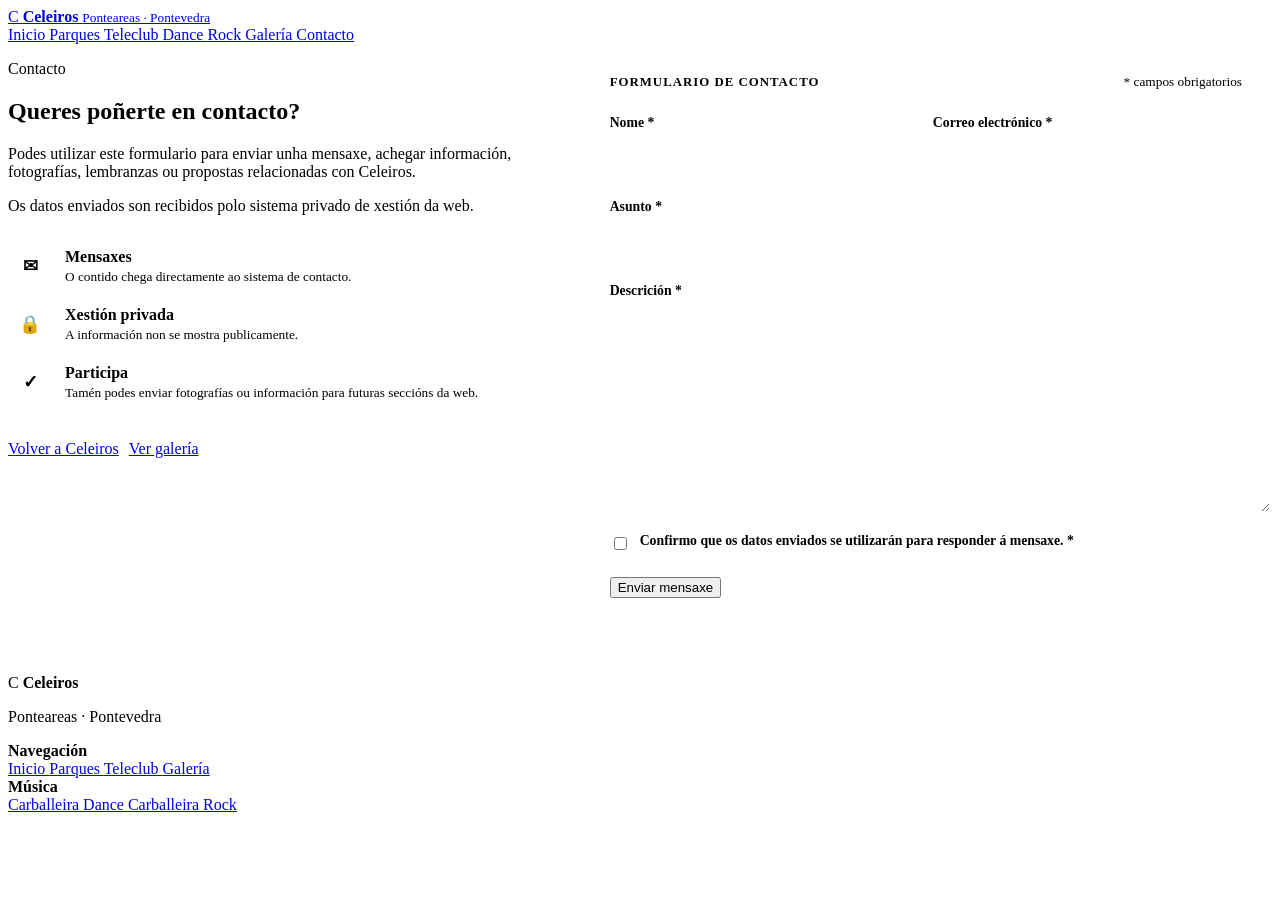
==== contacto.html @ 6e8b2c8a "Add files via upload" ====
<!doctype html>
<html lang="gl">

<head>
  <meta charset="utf-8">
  <meta name="viewport" content="width=device-width, initial-scale=1">

  <meta
    name="description"
    content="Contacto de Celeiros. Envía una mensaxe, información, fotografías, recuerdos ou propostas."
  >

  <title>Contacto · Celeiros</title>


  <!-- =========================================================
       CSS BASE
       ========================================================= -->

  <link rel="stylesheet" href="css/base.css">


  <!-- =========================================================
       CSS PERSONALIZADO
       =========================================================

       Cambia este archivo por la variante que estés utilizando:

       css/estilo-natural.css
       css/estilo-editorial.css
       css/estilo-institucional.css

       El HTML no depende de una de ellas concretamente.
       ========================================================= -->

  <link rel="stylesheet" href="css/estilo-natural.css">


  <!-- =========================================================
       PEQUEÑOS AJUSTES EXCLUSIVOS DE ESTA PÁGINA
       =========================================================

       No definen el diseño general.
       Solo completan elementos que necesita el formulario.
       ========================================================= -->

  <style>

    .contact-page {
      min-height: 70vh;
    }

    .contact-layout {
      display: grid;
      grid-template-columns: minmax(0, .85fr) minmax(0, 1.15fr);
      gap: 60px;
      align-items: start;
    }

    .contact-intro {
      max-width: 650px;
    }

    .contact-intro p {
      color: var(--muted);
    }

    .contact-info {
      display: grid;
      gap: 14px;
      margin-top: 30px;
    }

    .contact-info-item {
      display: grid;
      grid-template-columns: auto 1fr;
      gap: 13px;
      align-items: center;
    }

    .contact-info-icon {
      width: 44px;
      height: 44px;

      display: grid;
      place-items: center;

      border-radius: 12px;

      background: var(--soft);
      color: var(--accent);

      font-weight: 900;
      font-size: 1.1rem;
    }

    .contact-info-item strong,
    .contact-info-item small {
      display: block;
    }

    .contact-info-item small {
      color: var(--muted);
      margin-top: 3px;
    }


    /* =====================================================
       FORMULARIO
       ===================================================== */

    .contact-form {
      padding: 30px;

      border: 1px solid var(--line);
      border-radius: 22px;

      background: var(--surface);

      box-shadow: var(--shadow);
    }

    .contact-form-header {
      display: flex;
      justify-content: space-between;
      align-items: baseline;

      gap: 20px;

      margin-bottom: 25px;
    }

    .contact-form-header strong {
      font-size: .8rem;
      letter-spacing: .08em;
    }

    .contact-form-header small {
      color: var(--muted);
    }

    .form-grid {
      display: grid;
      grid-template-columns: 1fr 1fr;
      gap: 14px;
    }

    .contact-form label {
      display: block;
      margin-bottom: 17px;
    }

    .contact-form label > span {
      display: block;
      margin-bottom: 7px;

      font-size: .86rem;
      font-weight: 850;
    }

    .contact-form input[type="text"],
    .contact-form input[type="email"],
    .contact-form textarea {
      width: 100%;

      padding: 13px 14px;

      border: 1px solid var(--line);
      border-radius: 11px;

      background: var(--bg);
      color: var(--text);

      font: inherit;

      outline: none;
    }

    .contact-form textarea {
      min-height: 180px;
      resize: vertical;
    }

    .contact-form input:focus,
    .contact-form textarea:focus {
      border-color: var(--accent);

      box-shadow:
        0 0 0 3px var(--soft);
    }


    /* =====================================================
       CONSENTIMIENTO
       ===================================================== */

    .consent-check {
      display: grid !important;
      grid-template-columns: auto 1fr;

      gap: 10px;

      align-items: start;
    }

    .consent-check input {
      margin-top: 4px;
    }


    /* =====================================================
       HONEYPOT
       ===================================================== */

    .hp-field {
      position: absolute !important;

      left: -10000px !important;

      width: 1px !important;
      height: 1px !important;

      overflow: hidden !important;
    }


    /* =====================================================
       BOTÓN + ESTADO
       ===================================================== */

    .form-footer {
      display: flex;

      align-items: center;
      flex-wrap: wrap;

      gap: 15px;

      margin-top: 6px;
    }

    .form-status {
      min-height: 28px;

      color: var(--muted);

      font-size: .88rem;
      font-weight: 700;
    }

    .form-status.success {
      color: #267246;
    }

    .form-status.error {
      color: #a13a30;
    }


    /* =====================================================
       ENLACES INFERIORES
       ===================================================== */

    .contact-links {
      margin-top: 35px;

      display: flex;
      flex-wrap: wrap;

      gap: 10px;
    }


    /* =====================================================
       RESPONSIVE
       ===================================================== */

    @media (max-width: 900px) {

      .contact-layout {
        grid-template-columns: 1fr;
        gap: 40px;
      }

    }


    @media (max-width: 650px) {

      .form-grid {
        grid-template-columns: 1fr;
      }

      .contact-form {
        padding: 22px;
      }

      .contact-form-header {
        display: block;
      }

      .contact-form-header small {
        display: block;
        margin-top: 5px;
      }

    }

  </style>

</head>


<body>


  <!-- =========================================================
       CABECERA
       ========================================================= -->

  <header class="site-header">

    <div class="container header-inner">


      <a
        class="brand"
        href="index.html"
        aria-label="Volver a Celeiros"
      >

        <span class="brand-symbol">
          C
        </span>

        <span>

          <strong>
            Celeiros
          </strong>

          <small>
            Ponteareas · Pontevedra
          </small>

        </span>

      </a>


      <nav
        class="site-nav"
        aria-label="Navegación principal"
      >

        <a href="index.html">
          Inicio
        </a>

        <a href="parques-infantiles.html">
          Parques
        </a>

        <a href="teleclub.html">
          Teleclub
        </a>

        <a href="carballeira-dance.html">
          Dance
        </a>

        <a href="carballeira-rock.html">
          Rock
        </a>

        <a href="galeria.html">
          Galería
        </a>

        <a
          href="contacto.html"
          aria-current="page"
        >
          Contacto
        </a>

      </nav>

    </div>

  </header>



  <!-- =========================================================
       CONTENIDO
       ========================================================= -->

  <main class="contact-page">


    <section class="section contact-section">

      <div class="container contact-layout">


        <!-- ===================================================
             INFORMACIÓN
             =================================================== -->

        <div class="contact-intro">

          <p class="eyebrow">
            Contacto
          </p>


          <h1>
            Queres poñerte en contacto?
          </h1>


          <p>
            Podes utilizar este formulario para enviar unha mensaxe,
            achegar información, fotografías, lembranzas ou propostas
            relacionadas con Celeiros.
          </p>


          <p>
            Os datos enviados son recibidos polo sistema privado
            de xestión da web.
          </p>


          <div class="contact-info">


            <div class="contact-info-item">

              <span class="contact-info-icon">
                ✉
              </span>

              <span>

                <strong>
                  Mensaxes
                </strong>

                <small>
                  O contido chega directamente ao sistema de contacto.
                </small>

              </span>

            </div>


            <div class="contact-info-item">

              <span class="contact-info-icon">
                🔒
              </span>

              <span>

                <strong>
                  Xestión privada
                </strong>

                <small>
                  A información non se mostra publicamente.
                </small>

              </span>

            </div>


            <div class="contact-info-item">

              <span class="contact-info-icon">
                ✓
              </span>

              <span>

                <strong>
                  Participa
                </strong>

                <small>
                  Tamén podes enviar fotografías ou información
                  para futuras seccións da web.
                </small>

              </span>

            </div>


          </div>


          <div class="contact-links">

            <a
              class="button button-primary"
              href="index.html"
            >
              Volver a Celeiros
            </a>

            <a
              class="button"
              href="galeria.html"
            >
              Ver galería
            </a>

          </div>

        </div>



        <!-- ===================================================
             FORMULARIO
             =================================================== -->

        <form
          id="contactForm"
          class="contact-form"
          novalidate
          autocomplete="on"
        >


          <div class="contact-form-header">

            <strong>
              FORMULARIO DE CONTACTO
            </strong>

            <small>
              * campos obrigatorios
            </small>

          </div>


          <!-- ===============================================
               NOMBRE + EMAIL
               =============================================== -->

          <div class="form-grid">


            <label>

              <span>
                Nome *
              </span>

              <input
                name="name"
                type="text"
                maxlength="100"
                autocomplete="name"
                required
              >

            </label>


            <label>

              <span>
                Correo electrónico *
              </span>

              <input
                name="email"
                type="email"
                maxlength="160"
                autocomplete="email"
                required
              >

            </label>


          </div>


          <!-- ===============================================
               ASUNTO
               =============================================== -->

          <label>

            <span>
              Asunto *
            </span>

            <input
              name="subject"
              type="text"
              maxlength="180"
              required
            >

          </label>


          <!-- ===============================================
               MENSAJE
               =============================================== -->

          <label>

            <span>
              Descrición *
            </span>

            <textarea
              name="message"
              rows="8"
              maxlength="5000"
              required
            ></textarea>

          </label>


          <!-- ===============================================
               ANTISPAM HONEYPOT
               =============================================== -->

          <label
            class="hp-field"
            aria-hidden="true"
          >

            <span>
              Non cubrir
            </span>

            <input
              name="website"
              type="text"
              tabindex="-1"
              autocomplete="off"
            >

          </label>


          <!-- ===============================================
               TIEMPO DE INICIO DEL FORMULARIO
               =============================================== -->

          <input
            name="formStartedAt"
            type="hidden"
            value=""
          >


          <!-- ===============================================
               CONSENTIMIENTO
               =============================================== -->

          <label class="consent-check">

            <input
              name="consent"
              type="checkbox"
              required
            >

            <span>
              Confirmo que os datos enviados se utilizarán
              para responder á mensaxe. *
            </span>

          </label>


          <!-- ===============================================
               ENVIAR
               =============================================== -->

          <div class="form-footer">


            <button
              id="submitContact"
              class="button button-primary"
              type="submit"
            >
              Enviar mensaxe
            </button>


            <div
              id="contactStatus"
              class="form-status"
              role="status"
              aria-live="polite"
            ></div>


          </div>


        </form>

      </div>

    </section>

  </main>



  <!-- =========================================================
       PIE
       ========================================================= -->

  <footer class="site-footer">

    <div class="container footer-grid">


      <div>

        <div class="footer-brand">

          <span class="brand-mark">
            C
          </span>

          <strong>
            Celeiros
          </strong>

        </div>

        <p>
          Ponteareas · Pontevedra
        </p>

      </div>


      <div>

        <strong>
          Navegación
        </strong>

        <nav class="footer-nav">

          <a href="index.html">
            Inicio
          </a>

          <a href="parques-infantiles.html">
            Parques
          </a>

          <a href="teleclub.html">
            Teleclub
          </a>

          <a href="galeria.html">
            Galería
          </a>

        </nav>

      </div>


      <div>

        <strong>
          Música
        </strong>

        <nav class="footer-nav">

          <a href="carballeira-dance.html">
            Carballeira Dance
          </a>

          <a href="carballeira-rock.html">
            Carballeira Rock
          </a>

        </nav>

      </div>


    </div>

  </footer>



  <!-- =========================================================
       JAVASCRIPT LOCAL
       =========================================================

       Está dentro del propio HTML.
       No depende de app.js.
       No utiliza localStorage.
       ========================================================= -->

  <script>

    /*
     * ========================================================
     * CONFIGURACIÓN DEL WORKER
     * ========================================================
     */

    const CONTACT_WORKER =
      "https://celeiros.lucasmaneirodelatm.workers.dev";


    /*
     * ========================================================
     * ELEMENTOS
     * ========================================================
     */

    const form =
      document.getElementById("contactForm");

    const status =
      document.getElementById("contactStatus");

    const submit =
      document.getElementById("submitContact");


    /*
     * ========================================================
     * HORA DE INICIO
     * ========================================================

     * El Worker utiliza este dato para rechazar envíos
     * realizados demasiado rápido por bots.
     */

    const startedAt =
      document.querySelector(
        'input[name="formStartedAt"]'
      );

    startedAt.value =
      String(Date.now());


    /*
     * ========================================================
     * MOSTRAR ESTADO
     * ========================================================
     */

    function showStatus(message, type) {

      status.textContent =
        message;

      status.className =
        "form-status" +
        (type
          ? " " + type
          : "");

    }


    /*
     * ========================================================
     * ENVÍO
     * ========================================================
     */

    form.addEventListener(
      "submit",
      async function(event) {

        event.preventDefault();


        /*
         * Comprobación HTML
         */

        if (!form.checkValidity()) {

          form.reportValidity();

          return;
        }


        /*
         * Recogemos los datos
         */

        const payload = {

          name:
            form.elements.name.value.trim(),

          email:
            form.elements.email.value.trim(),

          subject:
            form.elements.subject.value.trim(),

          message:
            form.elements.message.value.trim(),

          website:
            form.elements.website.value.trim(),

          formStartedAt:
            Number(
              form.elements.formStartedAt.value || 0
            ),

          consent:
            form.elements.consent.checked

        };


        /*
         * Estado visual
         */

        submit.disabled =
          true;

        submit.textContent =
          "Enviando...";

        showStatus(
          "",
          ""
        );


        /*
         * PETICIÓN AL WORKER
         */

        try {

          const response =
            await fetch(
              CONTACT_WORKER +
              "/api/contact",
              {

                method: "POST",

                headers: {
                  "Content-Type":
                    "application/json",

                  "Accept":
                    "application/json"
                },

                body:
                  JSON.stringify(payload)

              }
            );


          /*
           * Intentamos leer JSON
           */

          let data;

          try {

            data =
              await response.json();

          } catch {

            data = {};

          }


          /*
           * ERROR
           */

          if (
            !response.ok ||
            !data.ok
          ) {

            throw new Error(
              data.error ||
              "Non se puido enviar a mensaxe."
            );

          }


          /*
           * ÉXITO
           */

          form.reset();


          /*
           * Reiniciamos o contador
           * para un posible segundo envío.
           */

          startedAt.value =
            String(Date.now());


          showStatus(
            "Mensaxe enviada correctamente. Grazas por contactar.",
            "success"
          );


        } catch (error) {

          console.error(
            "Erro de contacto:",
            error
          );


          showStatus(
            error.message ||
            "Produciuse un erro ao enviar a mensaxe.",
            "error"
          );


        } finally {

          submit.disabled =
            false;

          submit.textContent =
            "Enviar mensaxe";

        }

      }
    );

  </script>


</body>
</html>
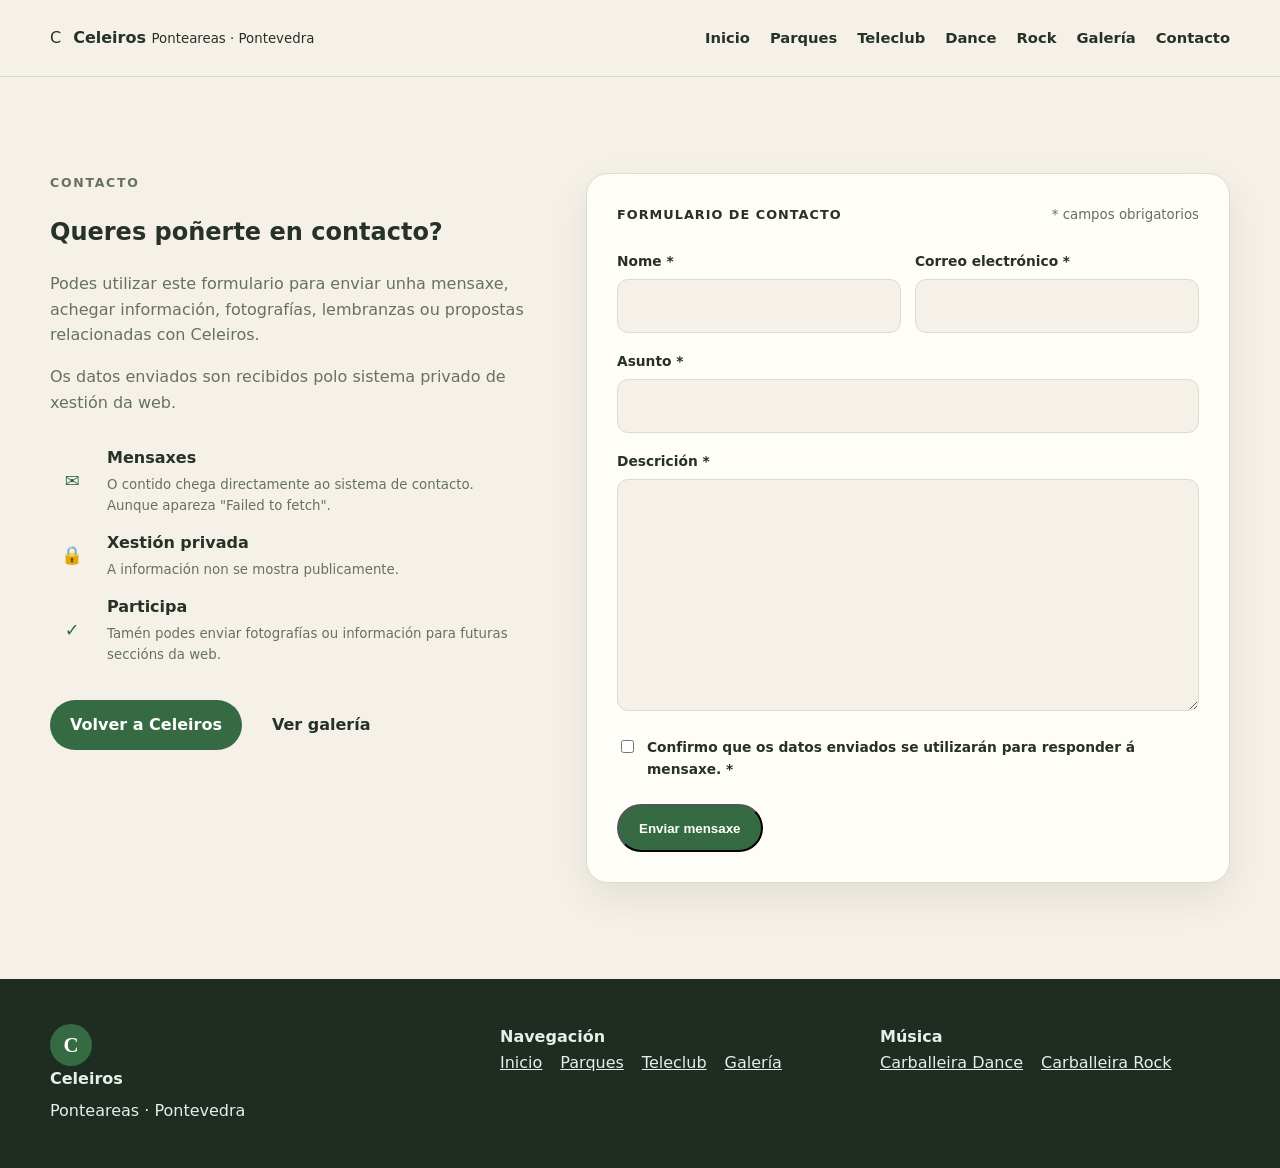
==== commit 13179c39: "Update contact message in contacto.html" ====
--- a/contacto.html
+++ b/contacto.html
@@ -450,6 +450,8 @@
 
                 <small>
                   O contido chega directamente ao sistema de contacto.
+                  Aunque apareza "Failed to fetch".
+
                 </small>
 
               </span>
@@ -1077,4 +1079,4 @@
 
 
 </body>
-</html>+</html>
--- a/css/base.css
+++ b/css/base.css
@@ -0,0 +1,488 @@
+:root {
+  --font-main: system-ui, -apple-system, BlinkMacSystemFont, "Segoe UI", sans-serif;
+  --font-display: Georgia, "Times New Roman", serif;
+  --radius: 18px;
+  --max-width: 1180px;
+  --shadow: 0 15px 40px rgba(0, 0, 0, .08);
+}
+
+* { box-sizing: border-box; }
+
+html { scroll-behavior: smooth; }
+
+body {
+  margin: 0;
+  font-family: var(--font-main);
+  line-height: 1.6;
+  background: var(--bg);
+  color: var(--text);
+}
+
+img { max-width: 100%; display: block; }
+
+a { color: inherit; }
+
+.container {
+  width: min(calc(100% - 40px), var(--max-width));
+  margin-inline: auto;
+}
+
+.narrow {
+  width: min(calc(100% - 40px), 820px);
+  margin-inline: auto;
+}
+
+.section { padding: 96px 0; }
+
+.section-intro { padding-top: 80px; padding-bottom: 80px; }
+
+.section-heading {
+  display: flex;
+  align-items: end;
+  justify-content: space-between;
+  gap: 30px;
+  margin-bottom: 40px;
+}
+
+.section-heading h2,
+.section h2 {
+  margin: 0 0 18px;
+  font-family: var(--font-display);
+  line-height: 1.08;
+  font-size: clamp(2rem, 4vw, 3.3rem);
+}
+
+.eyebrow {
+  margin: 0 0 10px;
+  font-size: .78rem;
+  font-weight: 800;
+  letter-spacing: .14em;
+  text-transform: uppercase;
+  color: var(--accent);
+}
+
+.hero {
+  min-height: 680px;
+  display: grid;
+  align-items: center;
+  padding: 70px 0;
+}
+
+.hero-grid,
+.split {
+  display: grid;
+  grid-template-columns: minmax(0, 1fr) minmax(0, 1fr);
+  gap: 60px;
+  align-items: center;
+}
+
+.hero-copy h1 {
+  margin: 0 0 10px;
+  font-family: var(--font-display);
+  font-size: clamp(4rem, 10vw, 7.5rem);
+  line-height: .9;
+}
+
+.hero-lead {
+  margin: 0 0 20px;
+  font-size: clamp(1.25rem, 2vw, 1.65rem);
+  font-weight: 600;
+}
+
+.hero-copy > p:not(.eyebrow):not(.hero-lead) {
+  max-width: 650px;
+}
+
+.media-placeholder {
+  min-height: 220px;
+  display: grid;
+  place-items: center;
+  background: linear-gradient(135deg, var(--placeholder-1), var(--placeholder-2));
+  color: var(--placeholder-text);
+  font-size: .72rem;
+  font-weight: 800;
+  letter-spacing: .12em;
+  text-align: center;
+}
+
+.hero-image {
+  min-height: 520px;
+  border-radius: var(--radius);
+  overflow: hidden;
+  box-shadow: var(--shadow);
+}
+
+.button-row {
+  display: flex;
+  flex-wrap: wrap;
+  gap: 12px;
+  margin-top: 28px;
+}
+
+.button {
+  display: inline-flex;
+  justify-content: center;
+  align-items: center;
+  min-height: 48px;
+  padding: 12px 20px;
+  border-radius: 999px;
+  text-decoration: none;
+  font-weight: 800;
+}
+
+.button-primary {
+  background: var(--accent);
+  color: var(--accent-contrast);
+}
+
+.button-secondary {
+  border: 1px solid var(--line);
+  background: var(--surface);
+}
+
+.card-grid,
+.news-grid {
+  display: grid;
+  gap: 22px;
+}
+
+.card-grid-3,
+.news-grid {
+  grid-template-columns: repeat(3, minmax(0, 1fr));
+}
+
+.card,
+.news-card,
+.place,
+.contact-box {
+  background: var(--surface);
+  border: 1px solid var(--line);
+  border-radius: var(--radius);
+  overflow: hidden;
+  box-shadow: var(--shadow);
+}
+
+.card-image { min-height: 240px; }
+
+.card-body { padding: 25px; }
+
+.card-kicker {
+  margin: 0 0 7px;
+  color: var(--accent);
+  font-size: .8rem;
+  font-weight: 800;
+  letter-spacing: .08em;
+  text-transform: uppercase;
+}
+
+.card h3,
+.place h3,
+.news-card h3,
+.timeline-item h3 {
+  margin: 0 0 10px;
+  line-height: 1.2;
+}
+
+.card p,
+.place p,
+.news-card p,
+.timeline-item p { margin: 0 0 15px; }
+
+.text-link {
+  font-weight: 800;
+  text-decoration-thickness: 2px;
+  text-underline-offset: 4px;
+}
+
+.place-grid {
+  display: grid;
+  grid-template-columns: repeat(4, minmax(0, 1fr));
+  gap: 20px;
+}
+
+.place-image { min-height: 250px; }
+
+.place-body { padding: 20px; }
+
+.number {
+  display: block;
+  margin-bottom: 12px;
+  color: var(--muted);
+  font-size: .82rem;
+  font-weight: 800;
+}
+
+.section-accent {
+  background: var(--accent-soft);
+}
+
+.timeline {
+  display: grid;
+  gap: 18px;
+}
+
+.timeline-item {
+  padding: 22px;
+  border-left: 4px solid var(--accent);
+  background: var(--surface);
+  border-radius: 0 var(--radius) var(--radius) 0;
+}
+
+.timeline-item > strong {
+  display: inline-block;
+  margin-bottom: 8px;
+  color: var(--accent);
+  font-size: .78rem;
+  letter-spacing: .1em;
+}
+
+.news-card { padding: 25px; }
+
+.news-card time {
+  display: block;
+  margin-bottom: 10px;
+  color: var(--muted);
+  font-size: .8rem;
+  font-weight: 700;
+}
+
+.gallery-grid {
+  display: grid;
+  grid-template-columns: 2fr 1fr 1fr;
+  grid-auto-rows: 240px;
+  gap: 12px;
+}
+
+.gallery-item {
+  position: relative;
+  margin: 0;
+  min-height: 0;
+  overflow: hidden;
+  border-radius: var(--radius);
+}
+
+.gallery-large {
+  grid-row: span 2;
+}
+
+.gallery-item figcaption {
+  position: absolute;
+  inset: auto 0 0;
+  padding: 20px;
+  background: linear-gradient(transparent, rgba(0,0,0,.72));
+  color: white;
+  font-size: .9rem;
+}
+
+.map-placeholder {
+  min-height: 400px;
+  display: grid;
+  place-items: center;
+  background:
+    linear-gradient(rgba(127,127,127,.13) 1px, transparent 1px),
+    linear-gradient(90deg, rgba(127,127,127,.13) 1px, transparent 1px),
+    var(--surface-2);
+  background-size: 32px 32px;
+  border: 1px solid var(--line);
+  border-radius: var(--radius);
+  color: var(--muted);
+  font-weight: 800;
+  letter-spacing: .12em;
+  text-align: center;
+}
+
+.contact-grid {
+  display: grid;
+  grid-template-columns: 1.15fr .85fr;
+  gap: 60px;
+  align-items: start;
+}
+
+.contact-box { padding: 25px; }
+
+.site-header {
+  position: sticky;
+  top: 0;
+  z-index: 20;
+  background: color-mix(in srgb, var(--bg) 92%, transparent);
+  backdrop-filter: blur(12px);
+  border-bottom: 1px solid var(--line);
+}
+
+.header-inner {
+  display: flex;
+  align-items: center;
+  justify-content: space-between;
+  min-height: 76px;
+  gap: 25px;
+}
+
+.brand {
+  display: inline-flex;
+  align-items: center;
+  gap: 12px;
+  text-decoration: none;
+}
+
+.brand-mark {
+  width: 42px;
+  height: 42px;
+  display: grid;
+  place-items: center;
+  border-radius: 50%;
+  background: var(--accent);
+  color: var(--accent-contrast);
+  font-family: var(--font-display);
+  font-size: 1.3rem;
+  font-weight: 900;
+}
+
+.brand-text {
+  display: grid;
+  line-height: 1.05;
+}
+
+.brand-text small {
+  margin-top: 4px;
+  color: var(--muted);
+  font-size: .72rem;
+}
+
+.site-nav {
+  display: flex;
+  align-items: center;
+  gap: 20px;
+}
+
+.site-nav a {
+  text-decoration: none;
+  font-size: .92rem;
+  font-weight: 750;
+}
+
+.site-nav a:hover { color: var(--accent); }
+
+.menu-button {
+  display: none;
+  min-width: 44px;
+  min-height: 44px;
+  border: 1px solid var(--line);
+  background: var(--surface);
+  color: var(--text);
+  border-radius: 10px;
+  font-size: 1.3rem;
+}
+
+.site-footer {
+  padding: 45px 0;
+  background: var(--footer-bg);
+  color: var(--footer-text);
+}
+
+.footer-grid {
+  display: grid;
+  grid-template-columns: 1.2fr 1fr 1fr;
+  gap: 30px;
+}
+
+.footer-grid p { margin: 6px 0 0; }
+
+.footer-grid nav {
+  display: flex;
+  gap: 18px;
+  flex-wrap: wrap;
+}
+
+.prose p { font-size: 1.08rem; }
+
+.section-intro-text {
+  max-width: 420px;
+  margin: 0;
+  color: var(--muted);
+}
+
+.skip-link {
+  position: fixed;
+  left: 12px;
+  top: -100px;
+  z-index: 100;
+  padding: 10px 14px;
+  background: var(--text);
+  color: var(--bg);
+  border-radius: 8px;
+}
+
+.skip-link:focus { top: 12px; }
+
+.sr-only {
+  position: absolute;
+  width: 1px;
+  height: 1px;
+  padding: 0;
+  margin: -1px;
+  overflow: hidden;
+  clip: rect(0,0,0,0);
+  white-space: nowrap;
+  border: 0;
+}
+
+@media (max-width: 900px) {
+  .hero-grid,
+  .split,
+  .contact-grid {
+    grid-template-columns: 1fr;
+  }
+
+  .place-grid {
+    grid-template-columns: repeat(2, minmax(0, 1fr));
+  }
+
+  .card-grid-3,
+  .news-grid {
+    grid-template-columns: 1fr;
+  }
+
+  .gallery-grid {
+    grid-template-columns: 1fr 1fr;
+  }
+
+  .gallery-large {
+    grid-column: span 2;
+    grid-row: span 1;
+  }
+
+  .menu-button { display: inline-grid; place-items: center; }
+
+  .site-nav {
+    position: absolute;
+    top: 76px;
+    left: 20px;
+    right: 20px;
+    display: none;
+    flex-direction: column;
+    align-items: stretch;
+    gap: 0;
+    padding: 10px;
+    background: var(--surface);
+    border: 1px solid var(--line);
+    border-radius: 14px;
+    box-shadow: var(--shadow);
+  }
+
+  .site-nav.is-open { display: flex; }
+
+  .site-nav a { padding: 12px; }
+}
+
+@media (max-width: 600px) {
+  .container { width: min(calc(100% - 28px), var(--max-width)); }
+  .section { padding: 68px 0; }
+  .hero { min-height: auto; }
+  .hero-image { min-height: 350px; }
+  .place-grid { grid-template-columns: 1fr; }
+  .gallery-grid { grid-template-columns: 1fr; grid-auto-rows: 220px; }
+  .gallery-large { grid-column: span 1; }
+  .footer-grid { grid-template-columns: 1fr; }
+  .section-heading { display: block; }
+  .section-intro-text { margin-top: 12px; }
+}
--- a/css/estilo-natural.css
+++ b/css/estilo-natural.css
@@ -0,0 +1,18 @@
+@import url("base.css");
+
+:root {
+  --bg: #f5f1e8;
+  --surface: #fffdf8;
+  --surface-2: #e8eee5;
+  --text: #263127;
+  --muted: #667064;
+  --accent: #356a43;
+  --accent-soft: #dfeadf;
+  --accent-contrast: #ffffff;
+  --line: #d7ddd2;
+  --placeholder-1: #b9ccb9;
+  --placeholder-2: #6e8e73;
+  --placeholder-text: #203424;
+  --footer-bg: #1f2c22;
+  --footer-text: #e8eee8;
+}
